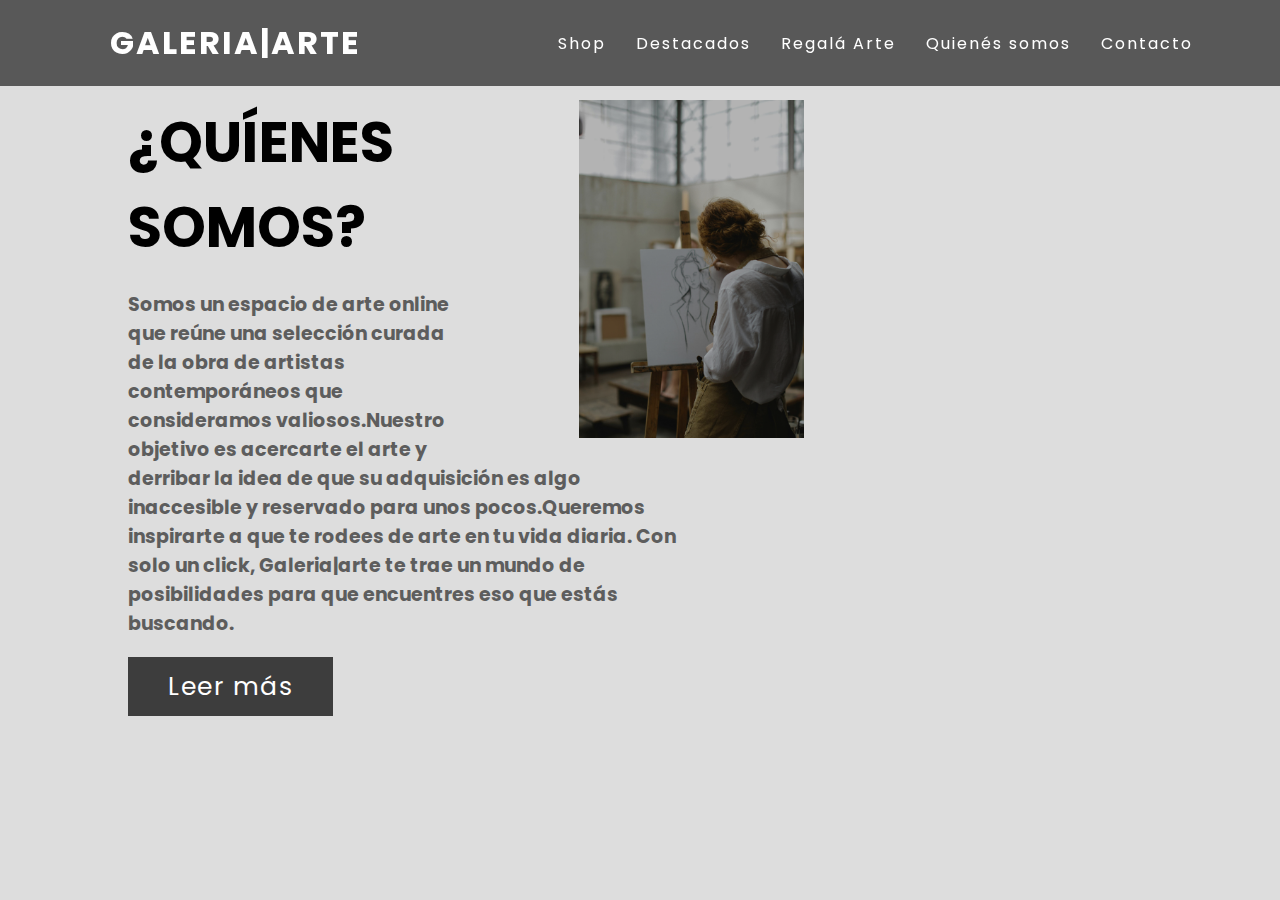
==== nosotros.html @ daca53f4 "Add files via upload" ====
<!DOCTYPE html>
<html lang="en">
<head>
    <meta charset="UTF-8">
    <meta name="viewport" content="width=device-width, initial-scale=1.0">
    <title>Quíenes somos</title>
    <link rel="stylesheet" href="nosotros.css">
</head>
<body>
    <header> 
        <!--Barra De Navegación---->
          <a href="index.html" class="logo">GALERIA|ARTE</a>
          <nav>
             <ul>
               <li><a href="shop.html">Shop</a></li>
               <li><a href="index.html">Destacados</a></li>
               <li><a href="index.html">Regalá Arte</a></li>
               <li><a href="nosotros.html">Quienés somos</a></li>
               <li><a href="contact.html">Contacto</a></li>
             </ul>
           </nav>
    </header>

    <!--Nosotros-->
    <div class="section">
        <div class="container">
            <div class="content-section">
                <div class="image-section">
                    <img src="img/nosotros.jpg" alt="nosotros">
                </div>
                <div class="section-title">
                    <div class="title">
                      <h1>¿Quíenes Somos?</h1>
                    </div>
                    <div class="content">
                     <h3>Somos un espacio de arte online que reúne una selección curada de la obra de artistas contemporáneos que consideramos valiosos.Nuestro objetivo es acercarte el arte y derribar la idea de que su adquisición es algo inaccesible y reservado para unos pocos.Queremos inspirarte a que te rodees de arte en tu vida diaria. Con solo un click, Galeria|arte te trae un mundo de posibilidades para que encuentres eso que estás buscando.</h3>
                        <div class="button">
                         <a href="#">Leer más</a>
                        </div>
                    </div>
                   </div>
            </div>
           
        </div>
   </div>
     
</body>
</html>
---- nosotros.css ----
@import url('https://fonts.googleapis.com/css2?family=Poppins:ital,wght@0,100;0,200;0,300;0,400;0,500;0,600;0,700;0,800;0,900;1,100;1,200;1,300;1,400;1,500;1,600;1,700;1,800;1,900&display=swap');

*{
    margin: 0;
    padding: 0;
    font-family: "Poppins", sans-serif;
}
/*Barra de navegación*/
header{
    position: fixed;
    top: 0;
    left: 0;
    width: 100%;
    display: flex;
    justify-content: space-around;
    transition: 0.7s;
    padding: 1.2rem;
    z-index: 10;
    background: rgba(0,0,0,0.6);
}
header.abajo{
   background: #fff;
   padding: 15px 20px;
}
header .logo{
    position: relative;
    color: #fff;
    font-weight: bold;
    font-size: 2em;
    letter-spacing: 2px;
    transition: 1.5s;
    text-decoration: none;
}
nav{
    display: flex;
    justify-content: center;
    align-items: center;
}
header ul{
    position: relative;
    display: flex;
    justify-content: center;
    align-items: center;

}
header ul li{
   
    list-style: none;
}
header ul li a{
    position: relative;
    margin: 0 15px;
    text-decoration: none;
    color: #fff;
    letter-spacing: 2px;
    font-weight: 400;
    transition: 0.7s;
}

header.abajo .logo,header.abajo ul li a{
    color: black;
}
/*******/

/*Nosotros*/
.section{
    width: 100%;
    min-height: 100vh;
    background-color: #ddd;
}
.container{
    width: 80%;
    display: block;
    margin: auto;
    padding-top: 100px;
}
.content-section{
    float:left;
    width: 55%;
}
.image-section{
    float:right;
    width: 40%;
 
  
}

.image-section img{
    width: 100%;
    height: auto;
    margin-left: 50%;
}

.content-section .title{
    text-transform: uppercase;
    font-size: 28px;
}
.content-section .content h3{
    margin-top: 20px;
    color: #5d5d5d;
    font-size: 19px;
}

.content-section .content .button{
    margin-top: 30px;
}

.content-section .content .button a{
    background-color: #3d3d3d;
    padding: 12px 40px;
    text-decoration: none;
    color: #fff;
    font-size: 25px;
    letter-spacing: 1.5px;
}
.content-section .content .button a:hover{
    background-color:black ;
    color: #fff;;
}
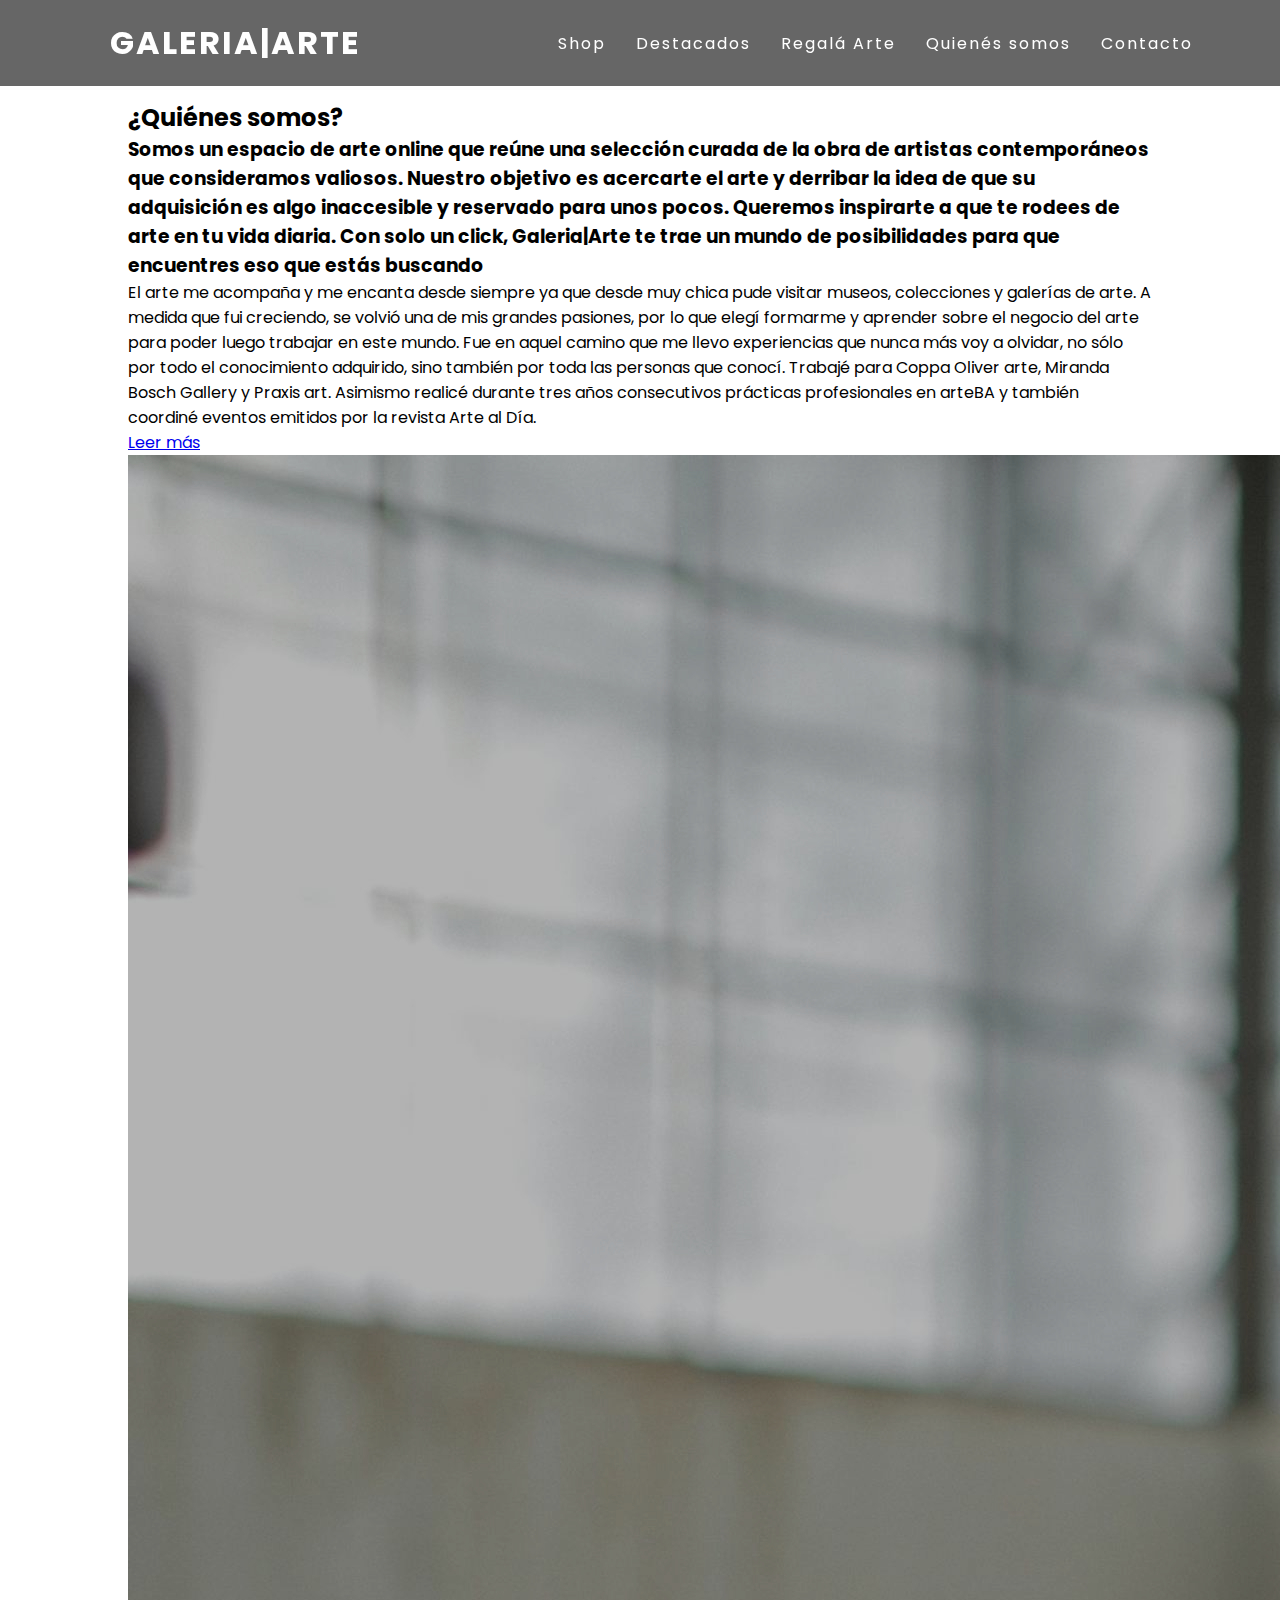
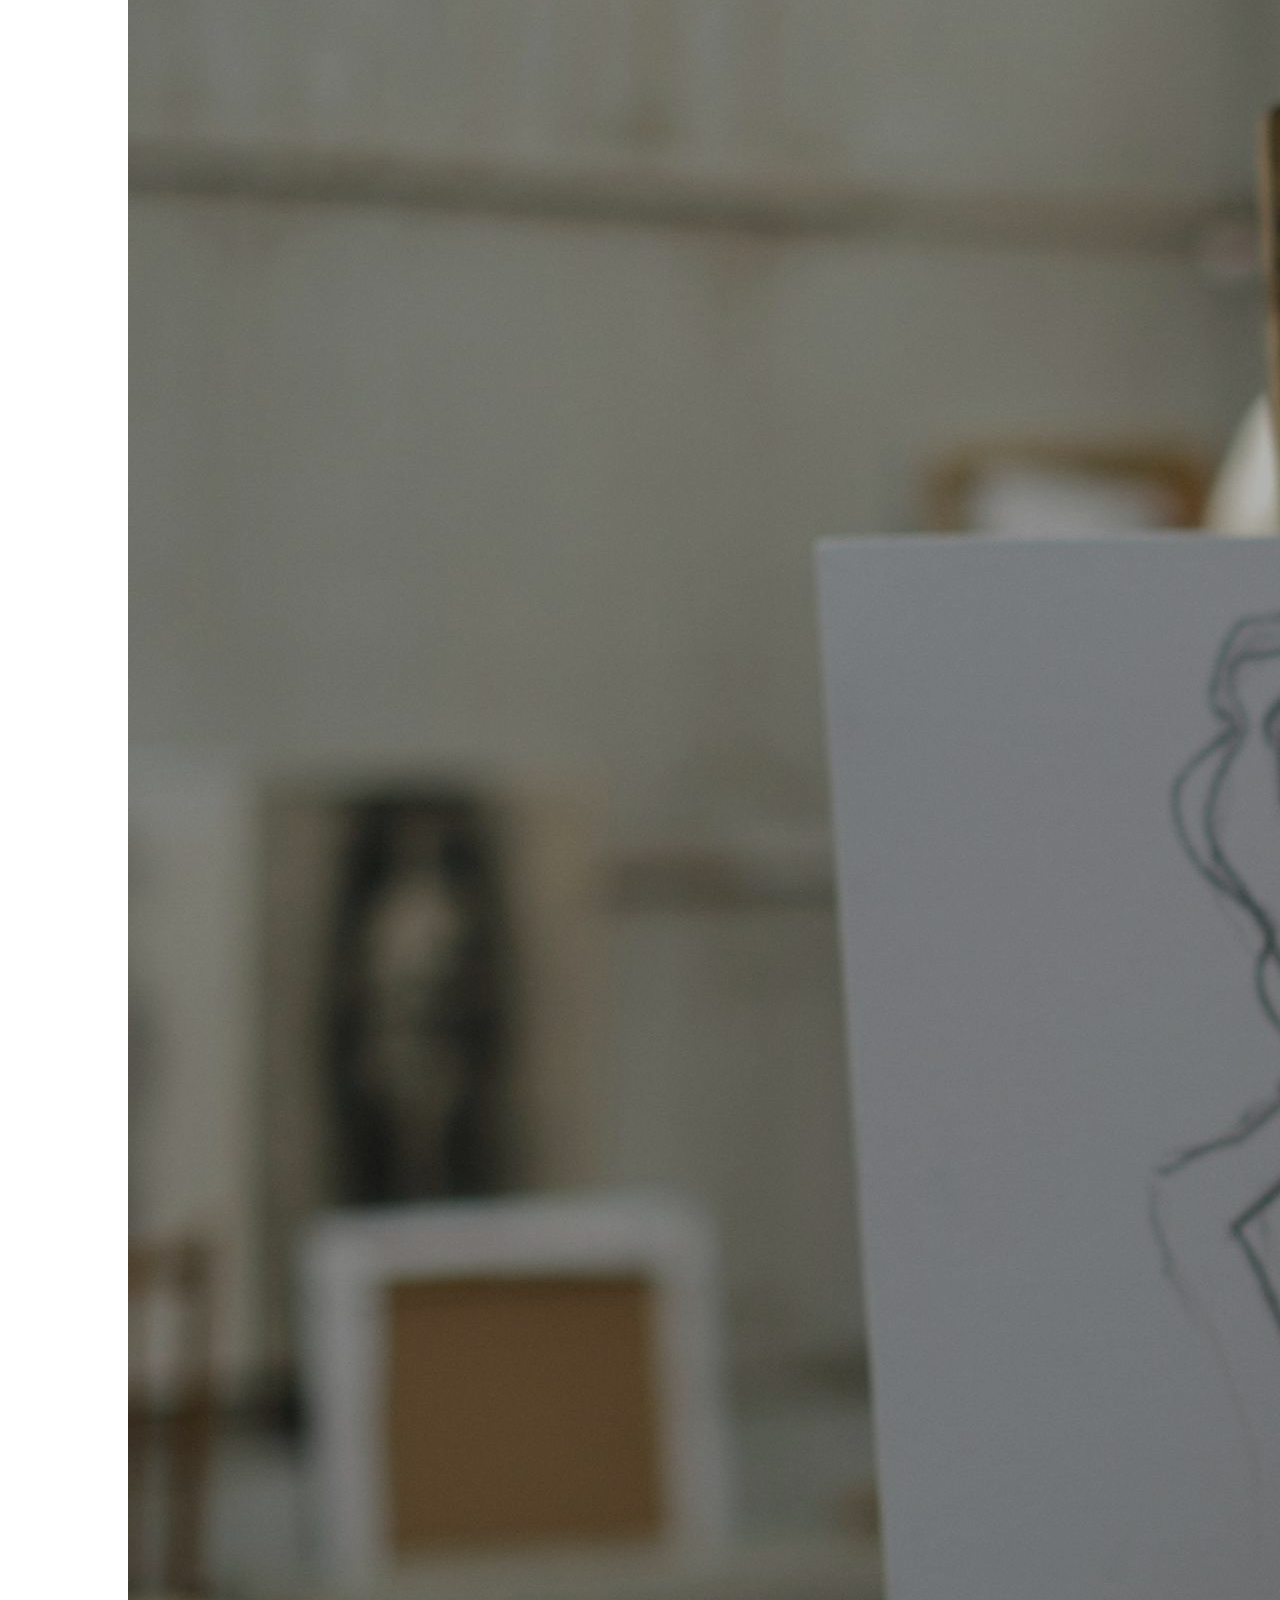
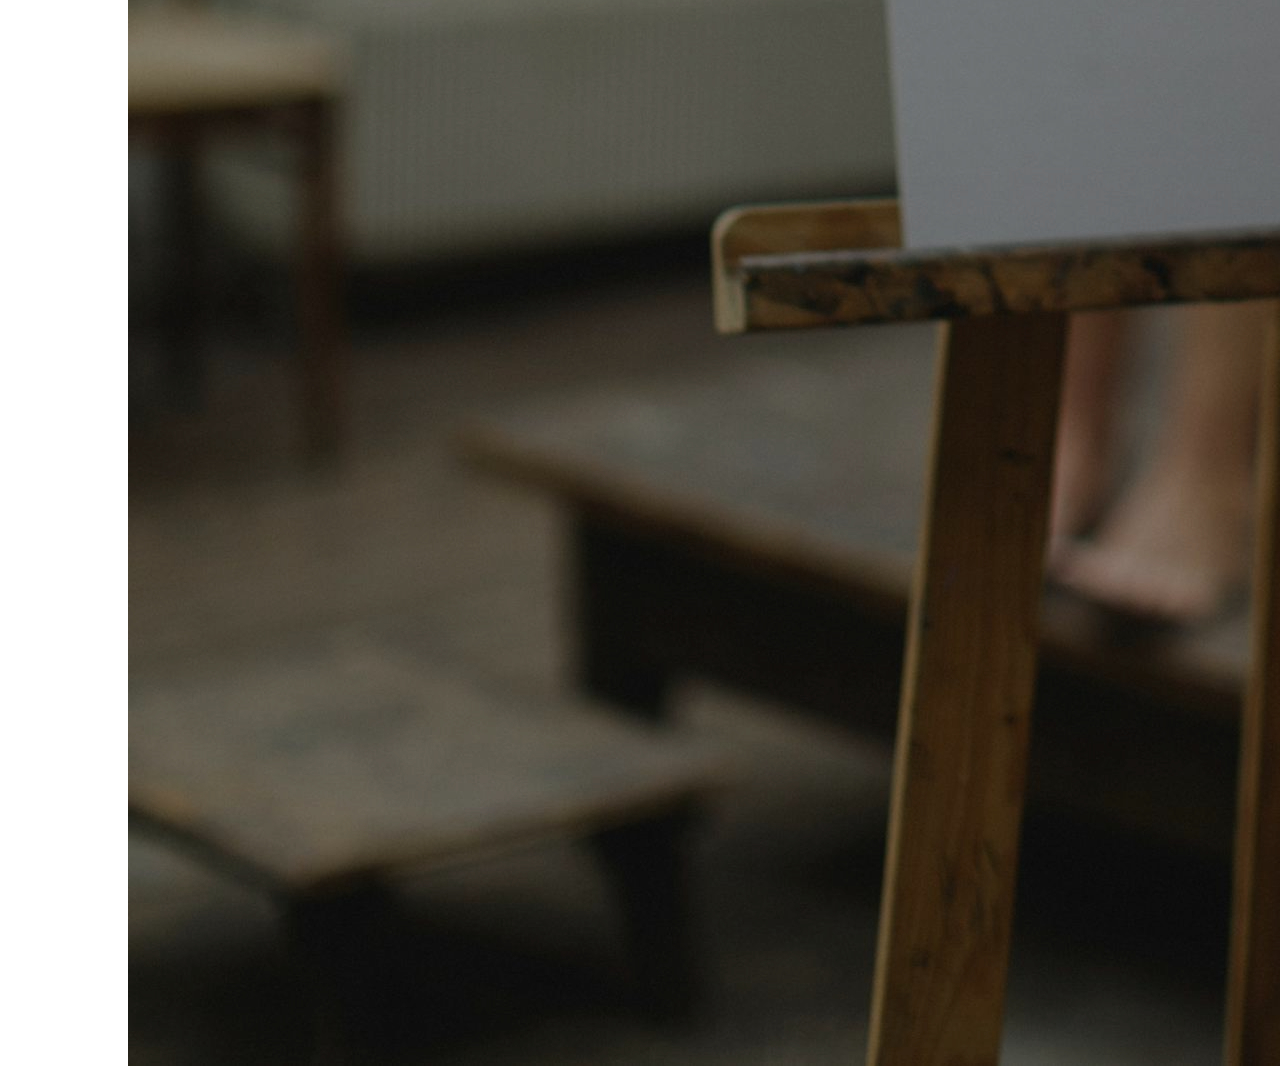
==== commit b09bd176: "Update nosotros.html" ====
--- a/nosotros.html
+++ b/nosotros.html
@@ -22,27 +22,24 @@
     </header>
 
     <!--Nosotros-->
-    <div class="section">
-        <div class="container">
-            <div class="content-section">
-                <div class="image-section">
-                    <img src="img/nosotros.jpg" alt="nosotros">
-                </div>
-                <div class="section-title">
-                    <div class="title">
-                      <h1>¿Quíenes Somos?</h1>
-                    </div>
-                    <div class="content">
-                     <h3>Somos un espacio de arte online que reúne una selección curada de la obra de artistas contemporáneos que consideramos valiosos.Nuestro objetivo es acercarte el arte y derribar la idea de que su adquisición es algo inaccesible y reservado para unos pocos.Queremos inspirarte a que te rodees de arte en tu vida diaria. Con solo un click, Galeria|arte te trae un mundo de posibilidades para que encuentres eso que estás buscando.</h3>
-                        <div class="button">
-                         <a href="#">Leer más</a>
-                        </div>
-                    </div>
-                   </div>
-            </div>
-           
+  <div class="about-us">
+    <div class="container">
+      <div class="row">
+        <div class="flex">
+          <h2>¿Quiénes somos?</h2>
+          <h3>Somos un espacio de arte online que reúne una selección curada de la obra de artistas contemporáneos que consideramos valiosos.
+            Nuestro objetivo es acercarte el arte y derribar la idea de que su adquisición es algo inaccesible y reservado para unos pocos.
+            Queremos inspirarte a que te rodees de arte en tu vida diaria. Con solo un click, Galeria|Arte te trae un mundo de posibilidades para que encuentres eso que estás buscando</h3>
+           <p>El arte me acompaña y me encanta desde siempre ya que desde muy chica pude visitar museos, colecciones y galerías de arte. A medida que fui creciendo, se volvió una de mis grandes pasiones, por lo que elegí formarme y aprender sobre el negocio del arte para poder luego trabajar en este mundo. Fue en aquel camino que me llevo experiencias que nunca más voy a olvidar, no sólo por todo el conocimiento adquirido, sino también por toda las personas que conocí.
+            Trabajé para Coppa Oliver arte, Miranda Bosch Gallery y Praxis art. Asimismo realicé durante tres años consecutivos prácticas profesionales en arteBA y también coordiné eventos emitidos por la revista Arte al Día.</p>
+            <a href="#" class="btn">Leer más</a>
         </div>
-   </div>
-     
+        <div class="flex">
+          <img src="img/nosotros.jpg" alt="">
+        </div>
+      </div>
+    </div>
+  </div>
+   <script src="script.js"></script>  
 </body>
-</html>+</html>
